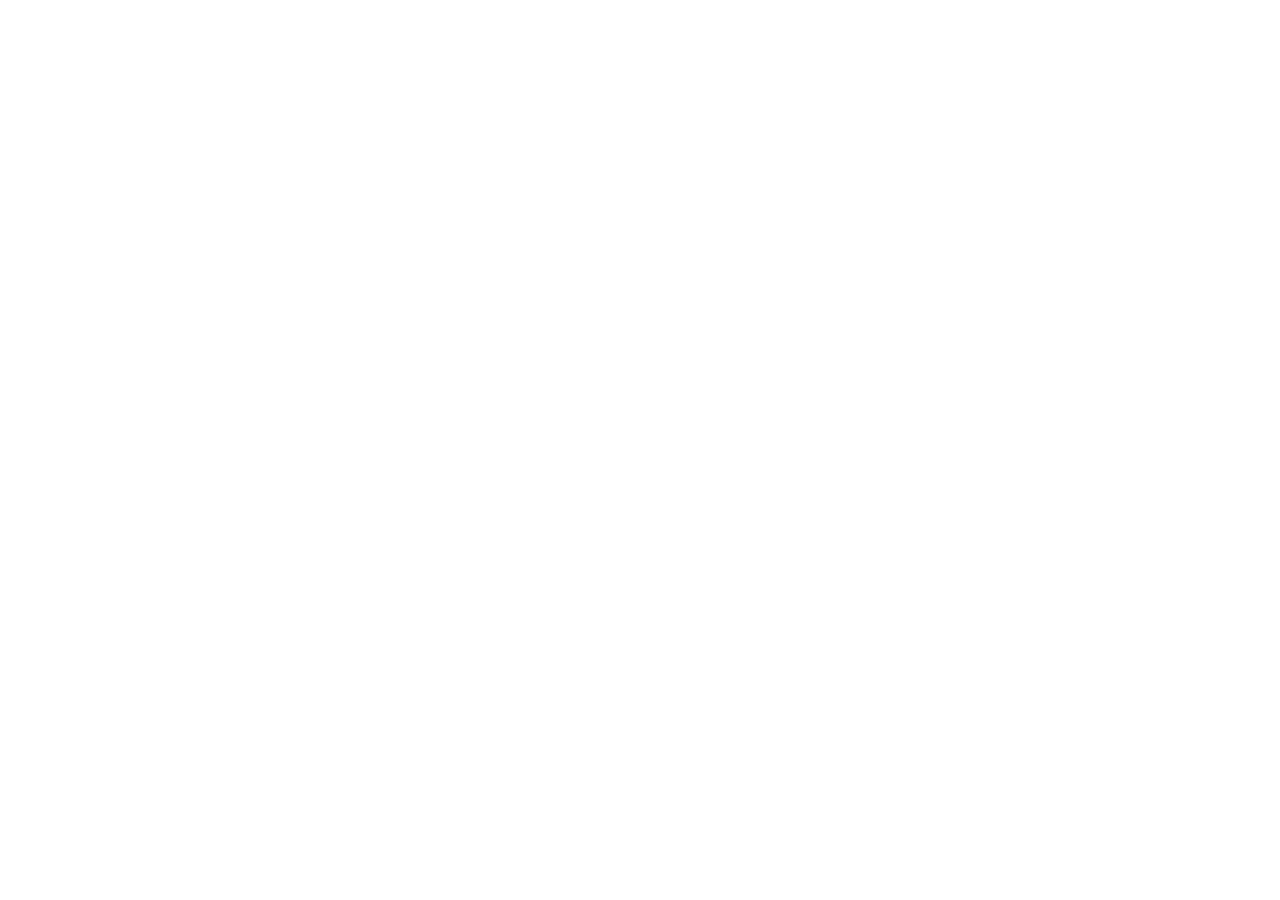
==== index.html @ 6ffd5717 "feat: refine logo-first motion and sound" ====
<!doctype html>
<html lang="en">

  <head>
    <meta charset="UTF-8" />
    <meta
      name="viewport"
      content="width=device-width, initial-scale=1.0, viewport-fit=cover" />
    <title>PantherIQ — Brand Guidelines</title>
    <link rel="preconnect" href="https://fonts.googleapis.com" />
    <link rel="preconnect" href="https://fonts.gstatic.com" crossorigin />
    <link href="https://fonts.googleapis.com/css2?family=Space+Grotesk:wght@300;400;500;600;700&family=Space+Mono:wght@400;700&family=Noto+Kufi+Arabic:wght@400;700;900&display=swap" rel="stylesheet" />
    <script type="module" crossorigin src="/pantheriq-site/assets/index-BCpmRXT_.js"></script>
    <link rel="stylesheet" crossorigin href="/pantheriq-site/assets/index-CTeHkjVv.css">
  </head>

  <body>
    <div id="root"></div>
  </body>

</html>
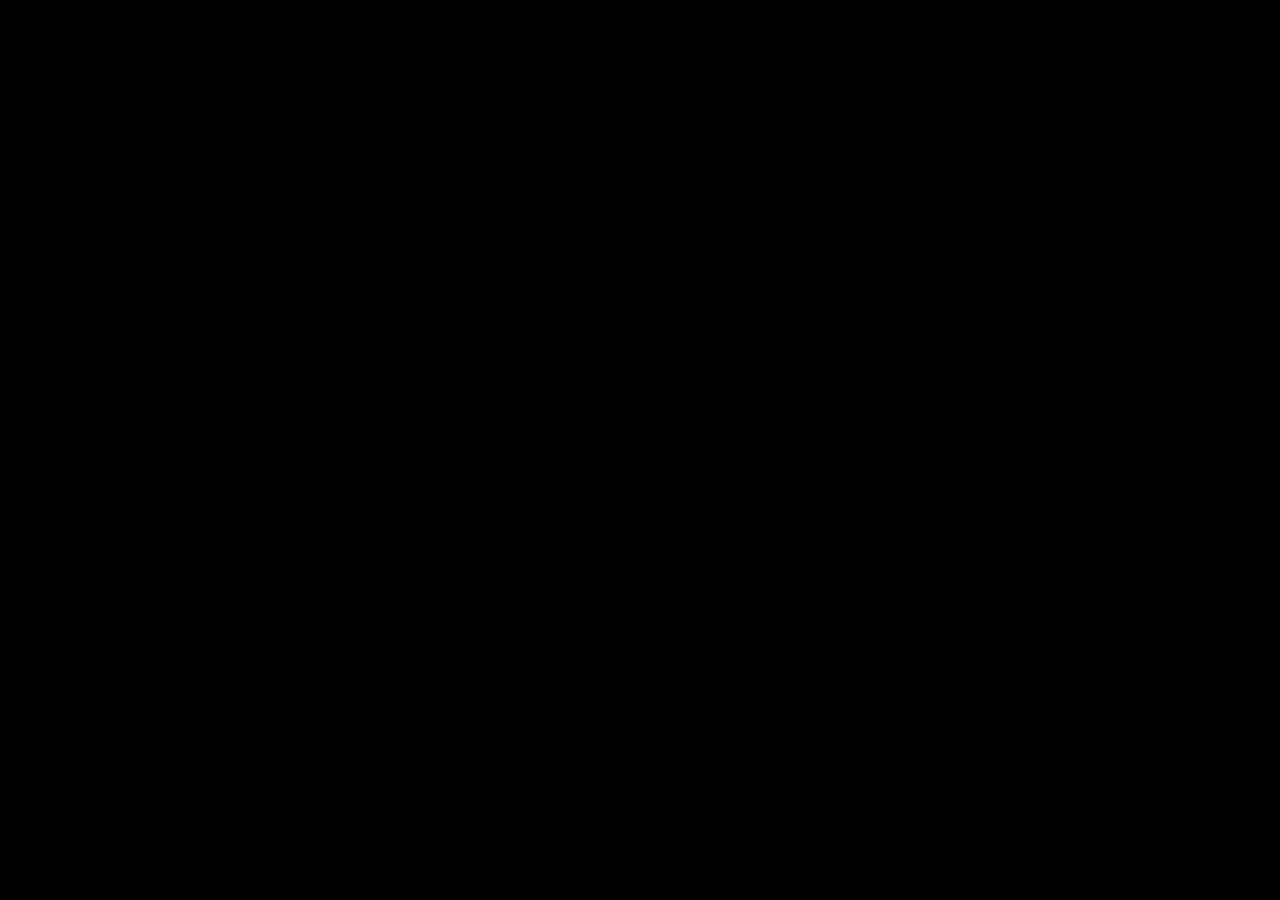
==== commit b8bc757d: "chore: add pantheriq custom domain" ====
--- a/index.html
+++ b/index.html
@@ -10,8 +10,8 @@
     <link rel="preconnect" href="https://fonts.googleapis.com" />
     <link rel="preconnect" href="https://fonts.gstatic.com" crossorigin />
     <link href="https://fonts.googleapis.com/css2?family=Space+Grotesk:wght@300;400;500;600;700&family=Space+Mono:wght@400;700&family=Noto+Kufi+Arabic:wght@400;700;900&display=swap" rel="stylesheet" />
-    <script type="module" crossorigin src="/pantheriq-site/assets/index-BCpmRXT_.js"></script>
-    <link rel="stylesheet" crossorigin href="/pantheriq-site/assets/index-CTeHkjVv.css">
+    <script type="module" crossorigin src="./assets/index-DhM_wQ8t.js"></script>
+    <link rel="stylesheet" crossorigin href="./assets/index-BKskg41M.css">
   </head>
 
   <body>
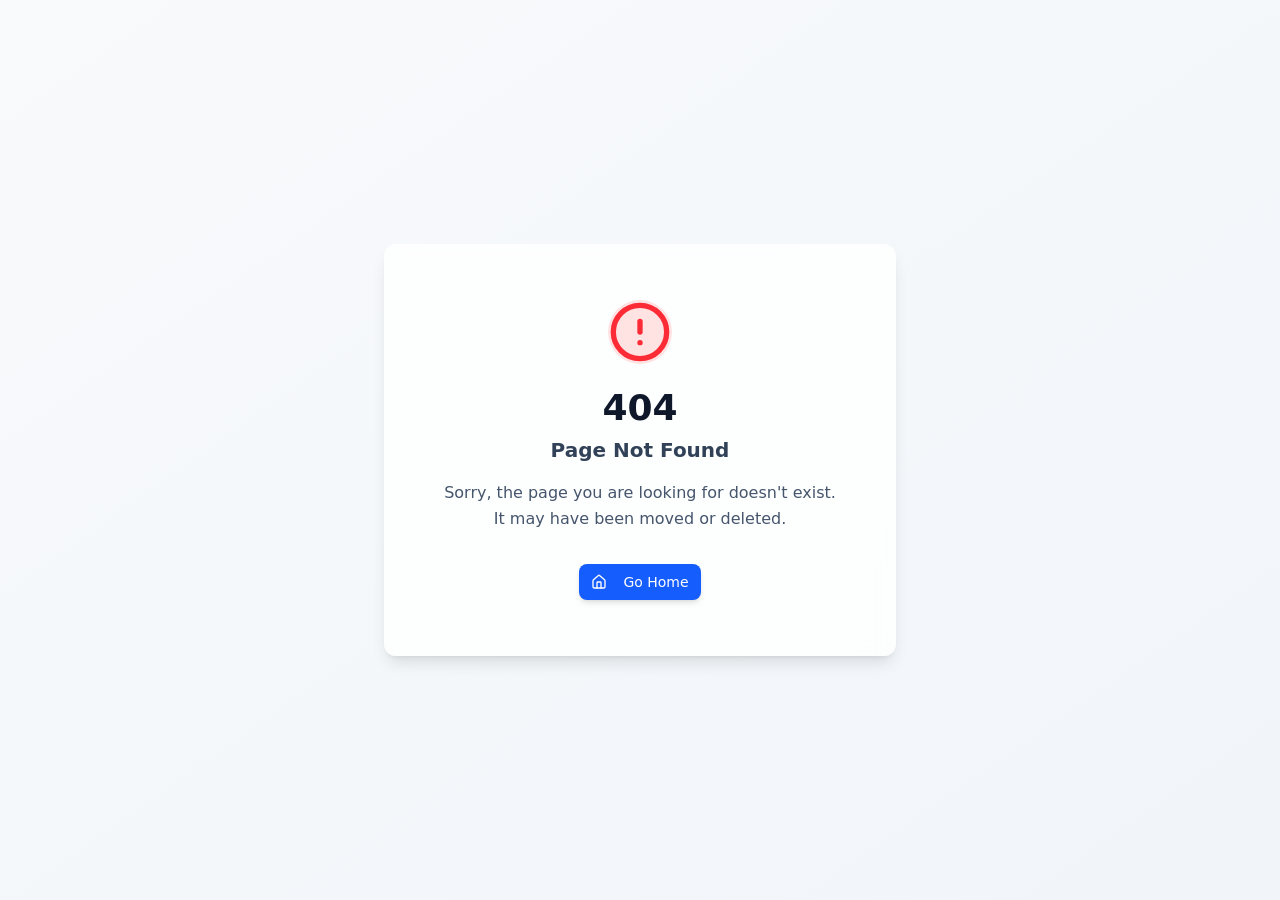
==== commit 6d9c1c2d: "fix: normalize router base for custom domain" ====
--- a/index.html
+++ b/index.html
@@ -10,7 +10,7 @@
     <link rel="preconnect" href="https://fonts.googleapis.com" />
     <link rel="preconnect" href="https://fonts.gstatic.com" crossorigin />
     <link href="https://fonts.googleapis.com/css2?family=Space+Grotesk:wght@300;400;500;600;700&family=Space+Mono:wght@400;700&family=Noto+Kufi+Arabic:wght@400;700;900&display=swap" rel="stylesheet" />
-    <script type="module" crossorigin src="./assets/index-DhM_wQ8t.js"></script>
+    <script type="module" crossorigin src="./assets/index-fkqlQTU3.js"></script>
     <link rel="stylesheet" crossorigin href="./assets/index-BKskg41M.css">
   </head>
 
